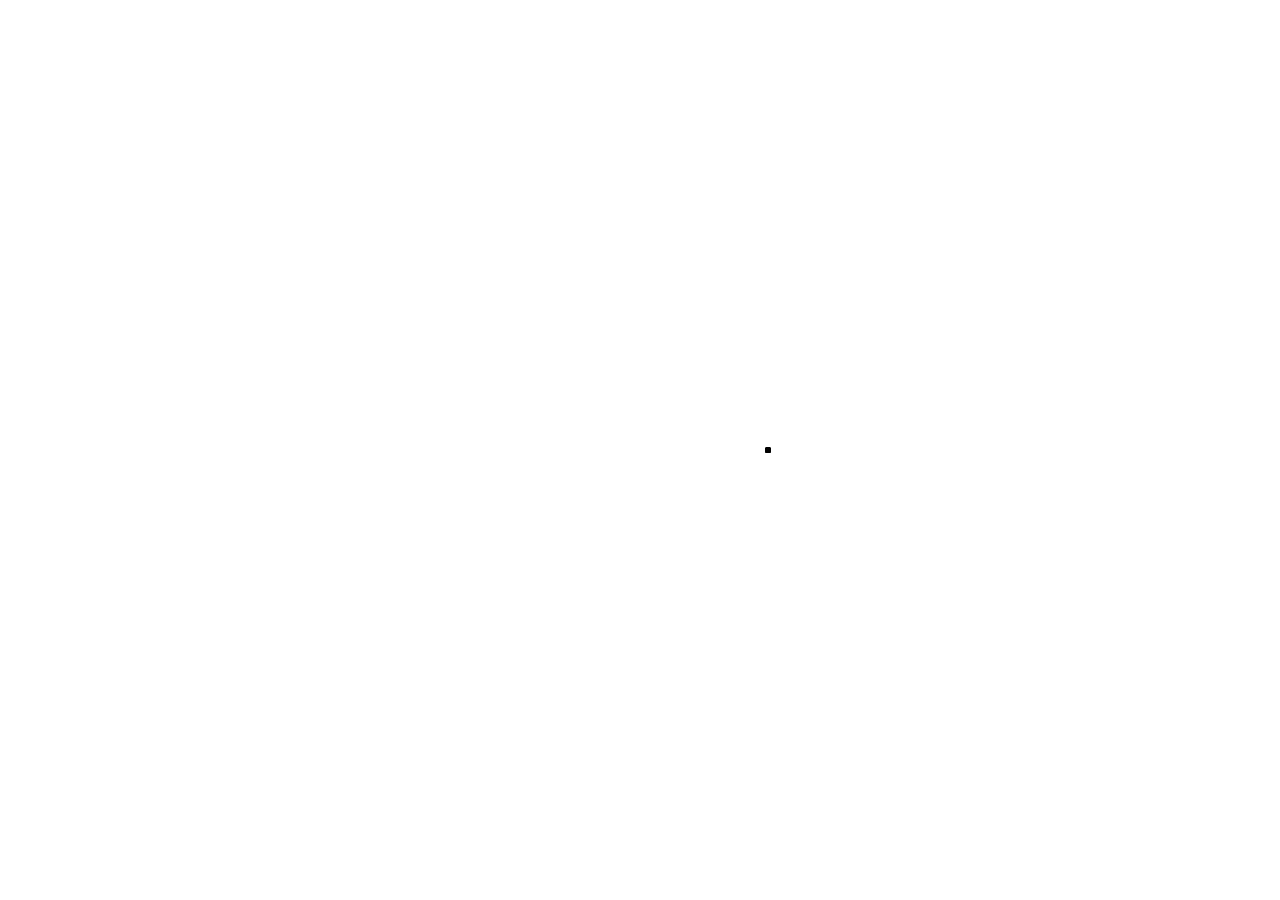
==== index.html @ 074b0ac5 "Initial Commit" ====
<!doctype html>
<html lang="en">
  <head>
    <!-- Required meta tags -->
    <meta charset="utf-8">
    <meta name="viewport" content="width=device-width, initial-scale=1">

    <!-- Bootstrap CSS -->
    <link href="css/bootstrap.min.css" rel="stylesheet">

    <!-- Custom CSS -->
    <link href="css/custom.css" rel="stylesheet">

    <!-- FontAwesome -->
    <link href="font-awesome/css/all.css" rel="stylesheet">

    <title>frederickson.io</title>
  </head>
  <body>
    <div class="firefly"></div>
    <div class="firefly"></div>
    <div class="firefly"></div>
    <div class="firefly"></div>
    <div class="firefly"></div>
    <div class="firefly"></div>
    <div class="firefly"></div>
    <div class="firefly"></div>
    <div class="firefly"></div>
    <div class="firefly"></div>
    <div class="firefly"></div>
    <div class="firefly"></div>
    <div class="firefly"></div>
    <div class="firefly"></div>
    <div class="firefly"></div>
    <main class='container-fluid'>
      <div class='row'>
        <div class="col-12 text-white d-flex align-items-center justify-content-center">
          <h1 class="text-white">Maxwell Frederickson</h1>
        </div>
        <div class="col-12 text-white d-flex align-items-center justify-content-center">
          Software Engineer
        </div>
      </div>
      <div class="row text-white text-center bottom-row">
        <div class="col-xs-12 col-md-4">
          <a class="bottom-icon fab fa-linkedin" href="https://www.linkedin.com/in/mfrederickson/"></a>
        </div>
        <div class="col-xs-12 col-md-4">
          <a class="bottom-icon far fa-file-alt" href="MaxwellFredericksonResume2021.pdf"></a>
        </div>
        <div class="col-xs-12 col-md-4">
          <a class="bottom-icon fas fa-guitar bottom-icon" href="https://www.maxfredmusic.com/"></a>
        </div>
      </div>
    </main>
    <!-- Option 1: Bootstrap Bundle with Popper -->
    <script src="https://cdn.jsdelivr.net/npm/bootstrap@5.0.0-beta3/dist/js/bootstrap.bundle.min.js" integrity="sha384-JEW9xMcG8R+pH31jmWH6WWP0WintQrMb4s7ZOdauHnUtxwoG2vI5DkLtS3qm9Ekf" crossorigin="anonymous"></script>
  </body>
</html>
---- css/custom.css ----
html, body {
  height: 100%;
}

body {
  background: url(https://source.unsplash.com/8pM7nr-X74g/1920x1200);
  /* 28qZyf3ccD0 */
  /* O0ca7sirK9s */
  background-size: cover;
}

.bottom-icon {
  font-size: 100px;
  padding: 20px;
  color: white;
}

a:hover {
  text-decoration: none;
  color: blue;
}


h1 {
  margin-top: 35px;
  font-size: 60px;
}

@media all and (min-width: 1px) and (max-width: 350px) and (orientation: portrait) {
  .bottom-icon {
    font-size: 70px;
    padding: 3px;
  }

  h1 {
    margin-top: 3px;
    font-size: 30px;
  }
}

@media all and (min-height: 1px) and (max-height: 420px) and (orientation: landscape) {
  .bottom-icon {
    font-size: 60px;
    padding: 3px;
  }

  h1 {
    margin-top: 3px;
    font-size: 30px;
  }
}

@media all and (min-width: 1000px) {
  .bottom-icon {
    font-size: 150px;
    padding: 20px;
  }
}

.bottom-row {
  position:absolute;
  bottom:20px;
  width: 100%;
}

.firefly {
  position: fixed;
  left: 50%;
  top: 50%;
  width: 0.4vw;
  height: 0.4vw;
  margin: -0.2vw 0 0 9.8vw;
  animation: ease 200s alternate infinite;
  pointer-events: none;
}
.firefly::before, .firefly::after {
  content: "";
  position: absolute;
  width: 100%;
  height: 100%;
  border-radius: 50%;
  transform-origin: -10vw;
}
.firefly::before {
  background: black;
  opacity: 0.4;
  animation: drift ease alternate infinite;
}
.firefly::after {
  background: white;
  opacity: 0;
  box-shadow: 0 0 0vw 0vw yellow;
  animation: drift ease alternate infinite, flash ease infinite;
}

.firefly:nth-child(1) {
  animation-name: move1;
}
.firefly:nth-child(1)::before {
  animation-duration: 13s;
}
.firefly:nth-child(1)::after {
  animation-duration: 13s, 8017ms;
  animation-delay: 0ms, 2393ms;
}

@keyframes move1 {
  0% {
    transform: translateX(1vw) translateY(-26vh) scale(0.66);
  }
  4% {
    transform: translateX(24vw) translateY(-20vh) scale(0.72);
  }
  8% {
    transform: translateX(-32vw) translateY(-35vh) scale(0.92);
  }
  12% {
    transform: translateX(34vw) translateY(6vh) scale(0.26);
  }
  16% {
    transform: translateX(15vw) translateY(18vh) scale(0.8);
  }
  20% {
    transform: translateX(41vw) translateY(-11vh) scale(0.75);
  }
  24% {
    transform: translateX(9vw) translateY(-29vh) scale(0.31);
  }
  28% {
    transform: translateX(27vw) translateY(41vh) scale(0.69);
  }
  32% {
    transform: translateX(36vw) translateY(23vh) scale(0.41);
  }
  36% {
    transform: translateX(-46vw) translateY(24vh) scale(0.74);
  }
  40% {
    transform: translateX(-47vw) translateY(20vh) scale(0.98);
  }
  44% {
    transform: translateX(35vw) translateY(-5vh) scale(0.51);
  }
  48% {
    transform: translateX(49vw) translateY(-19vh) scale(0.71);
  }
  52% {
    transform: translateX(9vw) translateY(39vh) scale(0.29);
  }
  56% {
    transform: translateX(33vw) translateY(-8vh) scale(0.61);
  }
  60% {
    transform: translateX(49vw) translateY(40vh) scale(0.97);
  }
  64% {
    transform: translateX(-45vw) translateY(-49vh) scale(0.97);
  }
  68% {
    transform: translateX(-22vw) translateY(29vh) scale(0.4);
  }
  72% {
    transform: translateX(-14vw) translateY(0vh) scale(0.73);
  }
  76% {
    transform: translateX(-44vw) translateY(1vh) scale(0.3);
  }
  80% {
    transform: translateX(-37vw) translateY(-49vh) scale(0.32);
  }
  84% {
    transform: translateX(-16vw) translateY(15vh) scale(0.59);
  }
  88% {
    transform: translateX(37vw) translateY(-27vh) scale(0.38);
  }
  92% {
    transform: translateX(-36vw) translateY(-18vh) scale(0.57);
  }
  96% {
    transform: translateX(20vw) translateY(1vh) scale(0.42);
  }
  100% {
    transform: translateX(21vw) translateY(23vh) scale(0.79);
  }
}
.firefly:nth-child(2) {
  animation-name: move2;
}
.firefly:nth-child(2)::before {
  animation-duration: 17s;
}
.firefly:nth-child(2)::after {
  animation-duration: 17s, 6430ms;
  animation-delay: 0ms, 4343ms;
}

@keyframes move2 {
  1% {
    transform: translateX(-7vw) translateY(46vh) scale(0.36);
  }
  5.2631578947% {
    transform: translateX(-33vw) translateY(38vh) scale(0.73);
  }
  10.5263157895% {
    transform: translateX(3vw) translateY(27vh) scale(0.88);
  }
  15.7894736842% {
    transform: translateX(11vw) translateY(5vh) scale(0.71);
  }
  21.0526315789% {
    transform: translateX(22vw) translateY(37vh) scale(0.55);
  }
  26.3157894737% {
    transform: translateX(-16vw) translateY(43vh) scale(0.5);
  }
  31.5789473684% {
    transform: translateX(-8vw) translateY(-38vh) scale(0.97);
  }
  36.8421052632% {
    transform: translateX(-1vw) translateY(43vh) scale(0.79);
  }
  42.1052631579% {
    transform: translateX(42vw) translateY(-31vh) scale(0.68);
  }
  47.3684210526% {
    transform: translateX(-36vw) translateY(-1vh) scale(0.62);
  }
  52.6315789474% {
    transform: translateX(-7vw) translateY(-45vh) scale(0.73);
  }
  57.8947368421% {
    transform: translateX(-14vw) translateY(44vh) scale(0.87);
  }
  63.1578947368% {
    transform: translateX(-37vw) translateY(36vh) scale(0.26);
  }
  68.4210526316% {
    transform: translateX(-6vw) translateY(26vh) scale(0.27);
  }
  73.6842105263% {
    transform: translateX(-37vw) translateY(-10vh) scale(0.69);
  }
  78.9473684211% {
    transform: translateX(-45vw) translateY(-9vh) scale(0.59);
  }
  84.2105263158% {
    transform: translateX(32vw) translateY(23vh) scale(0.42);
  }
  89.4736842105% {
    transform: translateX(40vw) translateY(41vh) scale(0.52);
  }
  94.7368421053% {
    transform: translateX(26vw) translateY(24vh) scale(0.59);
  }
  100% {
    transform: translateX(-48vw) translateY(-28vh) scale(0.53);
  }
}
.firefly:nth-child(3) {
  animation-name: move3;
}
.firefly:nth-child(3)::before {
  animation-duration: 13s;
}
.firefly:nth-child(3)::after {
  animation-duration: 13s, 7075ms;
  animation-delay: 0ms, 676ms;
}

@keyframes move3 {
  0% {
    transform: translateX(31vw) translateY(-9vh) scale(0.6);
  }
  3.7037037037% {
    transform: translateX(-20vw) translateY(-19vh) scale(0.87);
  }
  7.4074074074% {
    transform: translateX(2vw) translateY(-18vh) scale(0.96);
  }
  11.1111111111% {
    transform: translateX(-48vw) translateY(7vh) scale(0.27);
  }
  14.8148148148% {
    transform: translateX(11vw) translateY(0vh) scale(1);
  }
  18.5185185185% {
    transform: translateX(-29vw) translateY(-16vh) scale(1);
  }
  22.2222222222% {
    transform: translateX(31vw) translateY(-2vh) scale(0.76);
  }
  25.9259259259% {
    transform: translateX(-1vw) translateY(7vh) scale(0.4);
  }
  29.6296296296% {
    transform: translateX(30vw) translateY(4vh) scale(0.42);
  }
  33.3333333333% {
    transform: translateX(-2vw) translateY(-9vh) scale(0.28);
  }
  37.037037037% {
    transform: translateX(-24vw) translateY(12vh) scale(0.43);
  }
  40.7407407407% {
    transform: translateX(-37vw) translateY(11vh) scale(0.89);
  }
  44.4444444444% {
    transform: translateX(37vw) translateY(6vh) scale(0.81);
  }
  48.1481481481% {
    transform: translateX(7vw) translateY(-15vh) scale(0.96);
  }
  51.8518518519% {
    transform: translateX(35vw) translateY(32vh) scale(0.36);
  }
  55.5555555556% {
    transform: translateX(27vw) translateY(23vh) scale(0.71);
  }
  59.2592592593% {
    transform: translateX(37vw) translateY(18vh) scale(0.39);
  }
  62.962962963% {
    transform: translateX(18vw) translateY(7vh) scale(0.81);
  }
  66.6666666667% {
    transform: translateX(19vw) translateY(-44vh) scale(0.96);
  }
  70.3703703704% {
    transform: translateX(6vw) translateY(3vh) scale(0.33);
  }
  74.0740740741% {
    transform: translateX(26vw) translateY(18vh) scale(0.92);
  }
  77.7777777778% {
    transform: translateX(12vw) translateY(29vh) scale(0.4);
  }
  81.4814814815% {
    transform: translateX(-29vw) translateY(31vh) scale(0.72);
  }
  85.1851851852% {
    transform: translateX(28vw) translateY(-28vh) scale(0.76);
  }
  88.8888888889% {
    transform: translateX(-10vw) translateY(36vh) scale(0.46);
  }
  92.5925925926% {
    transform: translateX(-4vw) translateY(10vh) scale(0.55);
  }
  96.2962962963% {
    transform: translateX(26vw) translateY(-17vh) scale(0.55);
  }
  100% {
    transform: translateX(13vw) translateY(40vh) scale(0.79);
  }
}
.firefly:nth-child(4) {
  animation-name: move4;
}
.firefly:nth-child(4)::before {
  animation-duration: 18s;
}
.firefly:nth-child(4)::after {
  animation-duration: 18s, 6507ms;
  animation-delay: 0ms, 5935ms;
}

@keyframes move4 {
  0% {
    transform: translateX(33vw) translateY(-19vh) scale(0.29);
  }
  4.347826087% {
    transform: translateX(-9vw) translateY(41vh) scale(0.28);
  }
  8.6956521739% {
    transform: translateX(16vw) translateY(-37vh) scale(0.66);
  }
  13.0434782609% {
    transform: translateX(24vw) translateY(21vh) scale(0.4);
  }
  17.3913043478% {
    transform: translateX(44vw) translateY(38vh) scale(0.48);
  }
  21.7391304348% {
    transform: translateX(27vw) translateY(26vh) scale(0.51);
  }
  26.0869565217% {
    transform: translateX(-48vw) translateY(19vh) scale(0.29);
  }
  30.4347826087% {
    transform: translateX(27vw) translateY(24vh) scale(0.53);
  }
  34.7826086957% {
    transform: translateX(-41vw) translateY(2vh) scale(0.51);
  }
  39.1304347826% {
    transform: translateX(4vw) translateY(0vh) scale(0.64);
  }
  43.4782608696% {
    transform: translateX(-35vw) translateY(32vh) scale(0.6);
  }
  47.8260869565% {
    transform: translateX(30vw) translateY(0vh) scale(0.33);
  }
  52.1739130435% {
    transform: translateX(0vw) translateY(-18vh) scale(0.46);
  }
  56.5217391304% {
    transform: translateX(22vw) translateY(-27vh) scale(0.75);
  }
  60.8695652174% {
    transform: translateX(-26vw) translateY(39vh) scale(0.71);
  }
  65.2173913043% {
    transform: translateX(-32vw) translateY(8vh) scale(0.35);
  }
  69.5652173913% {
    transform: translateX(8vw) translateY(-32vh) scale(0.4);
  }
  73.9130434783% {
    transform: translateX(-34vw) translateY(44vh) scale(0.53);
  }
  78.2608695652% {
    transform: translateX(-23vw) translateY(32vh) scale(0.94);
  }
  82.6086956522% {
    transform: translateX(45vw) translateY(1vh) scale(0.82);
  }
  86.9565217391% {
    transform: translateX(-34vw) translateY(-28vh) scale(0.32);
  }
  91.3043478261% {
    transform: translateX(-2vw) translateY(10vh) scale(0.37);
  }
  95.652173913% {
    transform: translateX(50vw) translateY(-28vh) scale(0.4);
  }
  100% {
    transform: translateX(-36vw) translateY(2vh) scale(0.31);
  }
}
.firefly:nth-child(5) {
  animation-name: move5;
}
.firefly:nth-child(5)::before {
  animation-duration: 15s;
}
.firefly:nth-child(5)::after {
  animation-duration: 15s, 10788ms;
  animation-delay: 0ms, 8272ms;
}

@keyframes move5 {
  0% {
    transform: translateX(11vw) translateY(-42vh) scale(0.73);
  }
  4.347826087% {
    transform: translateX(25vw) translateY(-8vh) scale(0.38);
  }
  8.6956521739% {
    transform: translateX(44vw) translateY(48vh) scale(0.53);
  }
  13.0434782609% {
    transform: translateX(42vw) translateY(8vh) scale(0.77);
  }
  17.3913043478% {
    transform: translateX(-23vw) translateY(-32vh) scale(0.33);
  }
  21.7391304348% {
    transform: translateX(-32vw) translateY(17vh) scale(0.67);
  }
  26.0869565217% {
    transform: translateX(2vw) translateY(8vh) scale(0.98);
  }
  30.4347826087% {
    transform: translateX(-9vw) translateY(-47vh) scale(0.27);
  }
  34.7826086957% {
    transform: translateX(36vw) translateY(2vh) scale(0.73);
  }
  39.1304347826% {
    transform: translateX(-49vw) translateY(-42vh) scale(0.95);
  }
  43.4782608696% {
    transform: translateX(0vw) translateY(18vh) scale(0.8);
  }
  47.8260869565% {
    transform: translateX(-35vw) translateY(-25vh) scale(0.76);
  }
  52.1739130435% {
    transform: translateX(35vw) translateY(-5vh) scale(0.68);
  }
  56.5217391304% {
    transform: translateX(49vw) translateY(35vh) scale(0.42);
  }
  60.8695652174% {
    transform: translateX(7vw) translateY(48vh) scale(0.26);
  }
  65.2173913043% {
    transform: translateX(-29vw) translateY(32vh) scale(0.57);
  }
  69.5652173913% {
    transform: translateX(-39vw) translateY(1vh) scale(0.54);
  }
  73.9130434783% {
    transform: translateX(-35vw) translateY(-10vh) scale(0.72);
  }
  78.2608695652% {
    transform: translateX(-20vw) translateY(23vh) scale(0.97);
  }
  82.6086956522% {
    transform: translateX(10vw) translateY(-49vh) scale(0.28);
  }
  86.9565217391% {
    transform: translateX(-2vw) translateY(1vh) scale(0.63);
  }
  91.3043478261% {
    transform: translateX(47vw) translateY(27vh) scale(0.31);
  }
  95.652173913% {
    transform: translateX(-13vw) translateY(-47vh) scale(0.59);
  }
  100% {
    transform: translateX(6vw) translateY(3vh) scale(0.34);
  }
}
.firefly:nth-child(6) {
  animation-name: move6;
}
.firefly:nth-child(6)::before {
  animation-duration: 13s;
}
.firefly:nth-child(6)::after {
  animation-duration: 13s, 10670ms;
  animation-delay: 0ms, 5419ms;
}

@keyframes move6 {
  0% {
    transform: translateX(-4vw) translateY(44vh) scale(1);
  }
  4% {
    transform: translateX(25vw) translateY(-3vh) scale(0.94);
  }
  8% {
    transform: translateX(17vw) translateY(41vh) scale(0.43);
  }
  12% {
    transform: translateX(-49vw) translateY(-48vh) scale(0.54);
  }
  16% {
    transform: translateX(29vw) translateY(-11vh) scale(0.7);
  }
  20% {
    transform: translateX(43vw) translateY(20vh) scale(0.83);
  }
  24% {
    transform: translateX(-1vw) translateY(18vh) scale(0.86);
  }
  28% {
    transform: translateX(45vw) translateY(-2vh) scale(0.48);
  }
  32% {
    transform: translateX(1vw) translateY(44vh) scale(0.88);
  }
  36% {
    transform: translateX(2vw) translateY(-42vh) scale(0.35);
  }
  40% {
    transform: translateX(31vw) translateY(-37vh) scale(0.55);
  }
  44% {
    transform: translateX(-46vw) translateY(45vh) scale(0.4);
  }
  48% {
    transform: translateX(2vw) translateY(-35vh) scale(0.66);
  }
  52% {
    transform: translateX(6vw) translateY(28vh) scale(0.87);
  }
  56% {
    transform: translateX(-16vw) translateY(22vh) scale(0.43);
  }
  60% {
    transform: translateX(-31vw) translateY(31vh) scale(0.73);
  }
  64% {
    transform: translateX(-24vw) translateY(34vh) scale(0.78);
  }
  68% {
    transform: translateX(-33vw) translateY(-39vh) scale(0.26);
  }
  72% {
    transform: translateX(-40vw) translateY(-46vh) scale(0.47);
  }
  76% {
    transform: translateX(-44vw) translateY(11vh) scale(0.59);
  }
  80% {
    transform: translateX(-14vw) translateY(-42vh) scale(0.4);
  }
  84% {
    transform: translateX(32vw) translateY(11vh) scale(0.34);
  }
  88% {
    transform: translateX(-21vw) translateY(-26vh) scale(0.49);
  }
  92% {
    transform: translateX(-45vw) translateY(-25vh) scale(0.94);
  }
  96% {
    transform: translateX(11vw) translateY(-27vh) scale(0.39);
  }
  100% {
    transform: translateX(29vw) translateY(-48vh) scale(0.58);
  }
}
.firefly:nth-child(7) {
  animation-name: move7;
}
.firefly:nth-child(7)::before {
  animation-duration: 18s;
}
.firefly:nth-child(7)::after {
  animation-duration: 18s, 5641ms;
  animation-delay: 0ms, 2404ms;
}

@keyframes move7 {
  0% {
    transform: translateX(28vw) translateY(-38vh) scale(0.81);
  }
  5.8823529412% {
    transform: translateX(21vw) translateY(49vh) scale(0.37);
  }
  11.7647058824% {
    transform: translateX(11vw) translateY(-46vh) scale(0.58);
  }
  17.6470588235% {
    transform: translateX(20vw) translateY(-6vh) scale(0.73);
  }
  23.5294117647% {
    transform: translateX(39vw) translateY(-15vh) scale(0.45);
  }
  29.4117647059% {
    transform: translateX(41vw) translateY(-33vh) scale(0.71);
  }
  35.2941176471% {
    transform: translateX(-46vw) translateY(-14vh) scale(0.85);
  }
  41.1764705882% {
    transform: translateX(-29vw) translateY(25vh) scale(0.77);
  }
  47.0588235294% {
    transform: translateX(8vw) translateY(32vh) scale(0.81);
  }
  52.9411764706% {
    transform: translateX(50vw) translateY(-4vh) scale(0.74);
  }
  58.8235294118% {
    transform: translateX(-45vw) translateY(28vh) scale(0.72);
  }
  64.7058823529% {
    transform: translateX(24vw) translateY(-45vh) scale(0.78);
  }
  70.5882352941% {
    transform: translateX(-12vw) translateY(-49vh) scale(0.61);
  }
  76.4705882353% {
    transform: translateX(4vw) translateY(-11vh) scale(0.85);
  }
  82.3529411765% {
    transform: translateX(-20vw) translateY(-25vh) scale(0.36);
  }
  88.2352941176% {
    transform: translateX(6vw) translateY(8vh) scale(0.64);
  }
  94.1176470588% {
    transform: translateX(-11vw) translateY(-24vh) scale(0.6);
  }
  100% {
    transform: translateX(24vw) translateY(-49vh) scale(0.79);
  }
}
.firefly:nth-child(8) {
  animation-name: move8;
}
.firefly:nth-child(8)::before {
  animation-duration: 9s;
}
.firefly:nth-child(8)::after {
  animation-duration: 9s, 5098ms;
  animation-delay: 0ms, 5600ms;
}

@keyframes move8 {
  0% {
    transform: translateX(-34vw) translateY(45vh) scale(0.49);
  }
  3.7037037037% {
    transform: translateX(50vw) translateY(8vh) scale(0.56);
  }
  7.4074074074% {
    transform: translateX(-35vw) translateY(45vh) scale(0.49);
  }
  11.1111111111% {
    transform: translateX(-49vw) translateY(-38vh) scale(0.57);
  }
  14.8148148148% {
    transform: translateX(-24vw) translateY(-46vh) scale(0.37);
  }
  18.5185185185% {
    transform: translateX(-44vw) translateY(-41vh) scale(0.52);
  }
  22.2222222222% {
    transform: translateX(-23vw) translateY(-45vh) scale(0.99);
  }
  25.9259259259% {
    transform: translateX(24vw) translateY(-41vh) scale(0.84);
  }
  29.6296296296% {
    transform: translateX(16vw) translateY(-12vh) scale(0.97);
  }
  33.3333333333% {
    transform: translateX(23vw) translateY(-5vh) scale(0.54);
  }
  37.037037037% {
    transform: translateX(43vw) translateY(16vh) scale(0.37);
  }
  40.7407407407% {
    transform: translateX(-29vw) translateY(29vh) scale(1);
  }
  44.4444444444% {
    transform: translateX(31vw) translateY(17vh) scale(0.46);
  }
  48.1481481481% {
    transform: translateX(-30vw) translateY(-3vh) scale(0.56);
  }
  51.8518518519% {
    transform: translateX(14vw) translateY(-11vh) scale(0.46);
  }
  55.5555555556% {
    transform: translateX(-41vw) translateY(40vh) scale(0.59);
  }
  59.2592592593% {
    transform: translateX(-22vw) translateY(26vh) scale(0.58);
  }
  62.962962963% {
    transform: translateX(29vw) translateY(-23vh) scale(0.83);
  }
  66.6666666667% {
    transform: translateX(-45vw) translateY(38vh) scale(0.74);
  }
  70.3703703704% {
    transform: translateX(-45vw) translateY(-46vh) scale(0.94);
  }
  74.0740740741% {
    transform: translateX(-42vw) translateY(-33vh) scale(0.63);
  }
  77.7777777778% {
    transform: translateX(15vw) translateY(33vh) scale(0.58);
  }
  81.4814814815% {
    transform: translateX(5vw) translateY(12vh) scale(0.36);
  }
  85.1851851852% {
    transform: translateX(-33vw) translateY(-10vh) scale(0.53);
  }
  88.8888888889% {
    transform: translateX(20vw) translateY(-14vh) scale(0.34);
  }
  92.5925925926% {
    transform: translateX(11vw) translateY(-27vh) scale(0.84);
  }
  96.2962962963% {
    transform: translateX(-47vw) translateY(-49vh) scale(0.97);
  }
  100% {
    transform: translateX(46vw) translateY(-43vh) scale(0.63);
  }
}
.firefly:nth-child(9) {
  animation-name: move9;
}
.firefly:nth-child(9)::before {
  animation-duration: 17s;
}
.firefly:nth-child(9)::after {
  animation-duration: 17s, 6584ms;
  animation-delay: 0ms, 7592ms;
}

@keyframes move9 {
  0% {
    transform: translateX(-45vw) translateY(-30vh) scale(0.92);
  }
  5.8823529412% {
    transform: translateX(28vw) translateY(-30vh) scale(0.42);
  }
  11.7647058824% {
    transform: translateX(24vw) translateY(-31vh) scale(0.72);
  }
  17.6470588235% {
    transform: translateX(-13vw) translateY(12vh) scale(0.98);
  }
  23.5294117647% {
    transform: translateX(-12vw) translateY(5vh) scale(0.5);
  }
  29.4117647059% {
    transform: translateX(23vw) translateY(-41vh) scale(0.76);
  }
  35.2941176471% {
    transform: translateX(24vw) translateY(-18vh) scale(0.6);
  }
  41.1764705882% {
    transform: translateX(9vw) translateY(-3vh) scale(0.49);
  }
  47.0588235294% {
    transform: translateX(-49vw) translateY(33vh) scale(0.66);
  }
  52.9411764706% {
    transform: translateX(-24vw) translateY(-22vh) scale(0.56);
  }
  58.8235294118% {
    transform: translateX(7vw) translateY(38vh) scale(0.44);
  }
  64.7058823529% {
    transform: translateX(10vw) translateY(-9vh) scale(0.81);
  }
  70.5882352941% {
    transform: translateX(30vw) translateY(11vh) scale(0.52);
  }
  76.4705882353% {
    transform: translateX(32vw) translateY(5vh) scale(0.88);
  }
  82.3529411765% {
    transform: translateX(-45vw) translateY(21vh) scale(1);
  }
  88.2352941176% {
    transform: translateX(10vw) translateY(-23vh) scale(0.39);
  }
  94.1176470588% {
    transform: translateX(28vw) translateY(-40vh) scale(0.53);
  }
  100% {
    transform: translateX(20vw) translateY(-40vh) scale(0.44);
  }
}
.firefly:nth-child(10) {
  animation-name: move10;
}
.firefly:nth-child(10)::before {
  animation-duration: 13s;
}
.firefly:nth-child(10)::after {
  animation-duration: 13s, 9466ms;
  animation-delay: 0ms, 8389ms;
}

@keyframes move10 {
  0% {
    transform: translateX(-2vw) translateY(27vh) scale(0.33);
  }
  4.5454545455% {
    transform: translateX(40vw) translateY(19vh) scale(0.9);
  }
  9.0909090909% {
    transform: translateX(36vw) translateY(23vh) scale(0.99);
  }
  13.6363636364% {
    transform: translateX(-34vw) translateY(-36vh) scale(0.36);
  }
  18.1818181818% {
    transform: translateX(4vw) translateY(5vh) scale(0.43);
  }
  22.7272727273% {
    transform: translateX(19vw) translateY(16vh) scale(0.44);
  }
  27.2727272727% {
    transform: translateX(-39vw) translateY(34vh) scale(0.52);
  }
  31.8181818182% {
    transform: translateX(-34vw) translateY(49vh) scale(0.38);
  }
  36.3636363636% {
    transform: translateX(-4vw) translateY(7vh) scale(0.73);
  }
  40.9090909091% {
    transform: translateX(1vw) translateY(-8vh) scale(0.49);
  }
  45.4545454545% {
    transform: translateX(-29vw) translateY(13vh) scale(1);
  }
  50% {
    transform: translateX(12vw) translateY(9vh) scale(0.42);
  }
  54.5454545455% {
    transform: translateX(21vw) translateY(37vh) scale(0.35);
  }
  59.0909090909% {
    transform: translateX(36vw) translateY(45vh) scale(0.44);
  }
  63.6363636364% {
    transform: translateX(6vw) translateY(-42vh) scale(0.83);
  }
  68.1818181818% {
    transform: translateX(42vw) translateY(-21vh) scale(0.76);
  }
  72.7272727273% {
    transform: translateX(19vw) translateY(5vh) scale(0.3);
  }
  77.2727272727% {
    transform: translateX(11vw) translateY(-5vh) scale(0.71);
  }
  81.8181818182% {
    transform: translateX(39vw) translateY(31vh) scale(0.42);
  }
  86.3636363636% {
    transform: translateX(26vw) translateY(-44vh) scale(0.48);
  }
  90.9090909091% {
    transform: translateX(20vw) translateY(3vh) scale(0.46);
  }
  95.4545454545% {
    transform: translateX(23vw) translateY(-19vh) scale(0.6);
  }
  100% {
    transform: translateX(-47vw) translateY(21vh) scale(0.61);
  }
}
.firefly:nth-child(11) {
  animation-name: move11;
}
.firefly:nth-child(11)::before {
  animation-duration: 16s;
}
.firefly:nth-child(11)::after {
  animation-duration: 16s, 5807ms;
  animation-delay: 0ms, 5514ms;
}

@keyframes move11 {
  0% {
    transform: translateX(-12vw) translateY(44vh) scale(0.33);
  }
  5.8823529412% {
    transform: translateX(-3vw) translateY(-36vh) scale(0.92);
  }
  11.7647058824% {
    transform: translateX(-45vw) translateY(45vh) scale(0.91);
  }
  17.6470588235% {
    transform: translateX(-30vw) translateY(-23vh) scale(0.6);
  }
  23.5294117647% {
    transform: translateX(43vw) translateY(8vh) scale(0.63);
  }
  29.4117647059% {
    transform: translateX(45vw) translateY(-34vh) scale(0.75);
  }
  35.2941176471% {
    transform: translateX(27vw) translateY(39vh) scale(0.62);
  }
  41.1764705882% {
    transform: translateX(32vw) translateY(-2vh) scale(0.47);
  }
  47.0588235294% {
    transform: translateX(-19vw) translateY(33vh) scale(0.67);
  }
  52.9411764706% {
    transform: translateX(32vw) translateY(39vh) scale(0.3);
  }
  58.8235294118% {
    transform: translateX(29vw) translateY(-42vh) scale(0.31);
  }
  64.7058823529% {
    transform: translateX(-5vw) translateY(5vh) scale(0.86);
  }
  70.5882352941% {
    transform: translateX(-43vw) translateY(11vh) scale(0.29);
  }
  76.4705882353% {
    transform: translateX(5vw) translateY(33vh) scale(0.74);
  }
  82.3529411765% {
    transform: translateX(-28vw) translateY(34vh) scale(0.73);
  }
  88.2352941176% {
    transform: translateX(29vw) translateY(32vh) scale(0.68);
  }
  94.1176470588% {
    transform: translateX(33vw) translateY(20vh) scale(0.3);
  }
  100% {
    transform: translateX(30vw) translateY(-23vh) scale(0.78);
  }
}
.firefly:nth-child(12) {
  animation-name: move12;
}
.firefly:nth-child(12)::before {
  animation-duration: 16s;
}
.firefly:nth-child(12)::after {
  animation-duration: 16s, 6586ms;
  animation-delay: 0ms, 7103ms;
}

@keyframes move12 {
  0% {
    transform: translateX(-30vw) translateY(-17vh) scale(0.7);
  }
  4.7619047619% {
    transform: translateX(-39vw) translateY(-42vh) scale(0.59);
  }
  9.5238095238% {
    transform: translateX(9vw) translateY(-4vh) scale(0.55);
  }
  14.2857142857% {
    transform: translateX(-25vw) translateY(-14vh) scale(0.41);
  }
  19.0476190476% {
    transform: translateX(-7vw) translateY(45vh) scale(0.62);
  }
  23.8095238095% {
    transform: translateX(-18vw) translateY(-4vh) scale(0.7);
  }
  28.5714285714% {
    transform: translateX(-21vw) translateY(28vh) scale(0.94);
  }
  33.3333333333% {
    transform: translateX(3vw) translateY(-38vh) scale(0.87);
  }
  38.0952380952% {
    transform: translateX(17vw) translateY(29vh) scale(0.79);
  }
  42.8571428571% {
    transform: translateX(0vw) translateY(-37vh) scale(0.51);
  }
  47.619047619% {
    transform: translateX(46vw) translateY(-19vh) scale(0.63);
  }
  52.380952381% {
    transform: translateX(-24vw) translateY(23vh) scale(0.65);
  }
  57.1428571429% {
    transform: translateX(2vw) translateY(-44vh) scale(1);
  }
  61.9047619048% {
    transform: translateX(-34vw) translateY(44vh) scale(0.26);
  }
  66.6666666667% {
    transform: translateX(-17vw) translateY(-37vh) scale(0.57);
  }
  71.4285714286% {
    transform: translateX(-10vw) translateY(24vh) scale(0.36);
  }
  76.1904761905% {
    transform: translateX(33vw) translateY(-30vh) scale(0.48);
  }
  80.9523809524% {
    transform: translateX(13vw) translateY(-1vh) scale(0.29);
  }
  85.7142857143% {
    transform: translateX(-36vw) translateY(1vh) scale(0.57);
  }
  90.4761904762% {
    transform: translateX(-43vw) translateY(44vh) scale(1);
  }
  95.2380952381% {
    transform: translateX(47vw) translateY(-18vh) scale(0.29);
  }
  100% {
    transform: translateX(-26vw) translateY(-7vh) scale(0.56);
  }
}
.firefly:nth-child(13) {
  animation-name: move13;
}
.firefly:nth-child(13)::before {
  animation-duration: 11s;
}
.firefly:nth-child(13)::after {
  animation-duration: 11s, 6956ms;
  animation-delay: 0ms, 6350ms;
}

@keyframes move13 {
  0% {
    transform: translateX(-6vw) translateY(-33vh) scale(0.98);
  }
  4.5454545455% {
    transform: translateX(16vw) translateY(-11vh) scale(0.27);
  }
  9.0909090909% {
    transform: translateX(-46vw) translateY(21vh) scale(0.64);
  }
  13.6363636364% {
    transform: translateX(-30vw) translateY(-36vh) scale(0.99);
  }
  18.1818181818% {
    transform: translateX(21vw) translateY(-49vh) scale(0.64);
  }
  22.7272727273% {
    transform: translateX(25vw) translateY(-40vh) scale(0.66);
  }
  27.2727272727% {
    transform: translateX(-34vw) translateY(-37vh) scale(0.76);
  }
  31.8181818182% {
    transform: translateX(8vw) translateY(-30vh) scale(0.84);
  }
  36.3636363636% {
    transform: translateX(21vw) translateY(-11vh) scale(0.43);
  }
  40.9090909091% {
    transform: translateX(38vw) translateY(39vh) scale(0.8);
  }
  45.4545454545% {
    transform: translateX(23vw) translateY(-36vh) scale(0.32);
  }
  50% {
    transform: translateX(-6vw) translateY(31vh) scale(0.96);
  }
  54.5454545455% {
    transform: translateX(-9vw) translateY(-40vh) scale(0.95);
  }
  59.0909090909% {
    transform: translateX(27vw) translateY(-47vh) scale(0.78);
  }
  63.6363636364% {
    transform: translateX(27vw) translateY(14vh) scale(0.53);
  }
  68.1818181818% {
    transform: translateX(-12vw) translateY(-34vh) scale(0.49);
  }
  72.7272727273% {
    transform: translateX(-7vw) translateY(-28vh) scale(0.88);
  }
  77.2727272727% {
    transform: translateX(-23vw) translateY(-4vh) scale(0.44);
  }
  81.8181818182% {
    transform: translateX(13vw) translateY(29vh) scale(0.79);
  }
  86.3636363636% {
    transform: translateX(22vw) translateY(-29vh) scale(0.65);
  }
  90.9090909091% {
    transform: translateX(18vw) translateY(-29vh) scale(0.58);
  }
  95.4545454545% {
    transform: translateX(-43vw) translateY(-37vh) scale(0.39);
  }
  100% {
    transform: translateX(-30vw) translateY(-40vh) scale(1);
  }
}
.firefly:nth-child(14) {
  animation-name: move14;
}
.firefly:nth-child(14)::before {
  animation-duration: 12s;
}
.firefly:nth-child(14)::after {
  animation-duration: 12s, 6554ms;
  animation-delay: 0ms, 5082ms;
}

@keyframes move14 {
  0% {
    transform: translateX(30vw) translateY(28vh) scale(0.72);
  }
  3.8461538462% {
    transform: translateX(23vw) translateY(-37vh) scale(0.68);
  }
  7.6923076923% {
    transform: translateX(17vw) translateY(-45vh) scale(0.43);
  }
  11.5384615385% {
    transform: translateX(17vw) translateY(-47vh) scale(0.61);
  }
  15.3846153846% {
    transform: translateX(17vw) translateY(-8vh) scale(0.55);
  }
  19.2307692308% {
    transform: translateX(43vw) translateY(-35vh) scale(0.29);
  }
  23.0769230769% {
    transform: translateX(34vw) translateY(37vh) scale(0.85);
  }
  26.9230769231% {
    transform: translateX(22vw) translateY(-12vh) scale(0.5);
  }
  30.7692307692% {
    transform: translateX(22vw) translateY(-26vh) scale(0.82);
  }
  34.6153846154% {
    transform: translateX(-19vw) translateY(35vh) scale(0.85);
  }
  38.4615384615% {
    transform: translateX(4vw) translateY(43vh) scale(0.73);
  }
  42.3076923077% {
    transform: translateX(-42vw) translateY(14vh) scale(0.96);
  }
  46.1538461538% {
    transform: translateX(-10vw) translateY(-10vh) scale(0.48);
  }
  50% {
    transform: translateX(-47vw) translateY(-40vh) scale(0.48);
  }
  53.8461538462% {
    transform: translateX(-18vw) translateY(-15vh) scale(0.65);
  }
  57.6923076923% {
    transform: translateX(33vw) translateY(41vh) scale(0.71);
  }
  61.5384615385% {
    transform: translateX(22vw) translateY(-43vh) scale(0.54);
  }
  65.3846153846% {
    transform: translateX(36vw) translateY(-5vh) scale(0.63);
  }
  69.2307692308% {
    transform: translateX(49vw) translateY(-29vh) scale(0.26);
  }
  73.0769230769% {
    transform: translateX(-33vw) translateY(-44vh) scale(0.44);
  }
  76.9230769231% {
    transform: translateX(14vw) translateY(26vh) scale(0.27);
  }
  80.7692307692% {
    transform: translateX(44vw) translateY(39vh) scale(0.97);
  }
  84.6153846154% {
    transform: translateX(21vw) translateY(9vh) scale(0.55);
  }
  88.4615384615% {
    transform: translateX(-33vw) translateY(-21vh) scale(1);
  }
  92.3076923077% {
    transform: translateX(-17vw) translateY(37vh) scale(0.47);
  }
  96.1538461538% {
    transform: translateX(13vw) translateY(27vh) scale(0.37);
  }
  100% {
    transform: translateX(-7vw) translateY(50vh) scale(0.72);
  }
}
.firefly:nth-child(15) {
  animation-name: move15;
}
.firefly:nth-child(15)::before {
  animation-duration: 9s;
}
.firefly:nth-child(15)::after {
  animation-duration: 9s, 10948ms;
  animation-delay: 0ms, 1275ms;
}

@keyframes move15 {
  0% {
    transform: translateX(-41vw) translateY(-1vh) scale(0.33);
  }
  3.8461538462% {
    transform: translateX(-40vw) translateY(-8vh) scale(0.36);
  }
  7.6923076923% {
    transform: translateX(12vw) translateY(11vh) scale(0.72);
  }
  11.5384615385% {
    transform: translateX(35vw) translateY(-40vh) scale(0.87);
  }
  15.3846153846% {
    transform: translateX(36vw) translateY(34vh) scale(0.84);
  }
  19.2307692308% {
    transform: translateX(29vw) translateY(4vh) scale(0.69);
  }
  23.0769230769% {
    transform: translateX(16vw) translateY(-42vh) scale(0.26);
  }
  26.9230769231% {
    transform: translateX(34vw) translateY(-13vh) scale(0.69);
  }
  30.7692307692% {
    transform: translateX(-25vw) translateY(-17vh) scale(0.84);
  }
  34.6153846154% {
    transform: translateX(18vw) translateY(-19vh) scale(0.58);
  }
  38.4615384615% {
    transform: translateX(37vw) translateY(-45vh) scale(0.8);
  }
  42.3076923077% {
    transform: translateX(36vw) translateY(-7vh) scale(0.93);
  }
  46.1538461538% {
    transform: translateX(16vw) translateY(-28vh) scale(0.34);
  }
  50% {
    transform: translateX(-33vw) translateY(-2vh) scale(0.42);
  }
  53.8461538462% {
    transform: translateX(7vw) translateY(46vh) scale(0.85);
  }
  57.6923076923% {
    transform: translateX(-40vw) translateY(-8vh) scale(0.47);
  }
  61.5384615385% {
    transform: translateX(12vw) translateY(5vh) scale(0.75);
  }
  65.3846153846% {
    transform: translateX(41vw) translateY(41vh) scale(0.73);
  }
  69.2307692308% {
    transform: translateX(27vw) translateY(7vh) scale(0.59);
  }
  73.0769230769% {
    transform: translateX(36vw) translateY(-25vh) scale(0.67);
  }
  76.9230769231% {
    transform: translateX(-28vw) translateY(25vh) scale(0.47);
  }
  80.7692307692% {
    transform: translateX(30vw) translateY(4vh) scale(0.83);
  }
  84.6153846154% {
    transform: translateX(42vw) translateY(46vh) scale(0.44);
  }
  88.4615384615% {
    transform: translateX(40vw) translateY(-13vh) scale(0.66);
  }
  92.3076923077% {
    transform: translateX(41vw) translateY(-9vh) scale(0.91);
  }
  96.1538461538% {
    transform: translateX(49vw) translateY(-48vh) scale(0.61);
  }
  100% {
    transform: translateX(7vw) translateY(26vh) scale(0.69);
  }
}
@keyframes drift {
  0% {
    transform: rotate(0deg);
  }
  100% {
    transform: rotate(360deg);
  }
}
@keyframes flash {
  0%, 30%, 100% {
    opacity: 0;
    box-shadow: 0 0 0vw 0vw yellow;
  }
  5% {
    opacity: 1;
    box-shadow: 0 0 2vw 0.4vw yellow;
  }
}
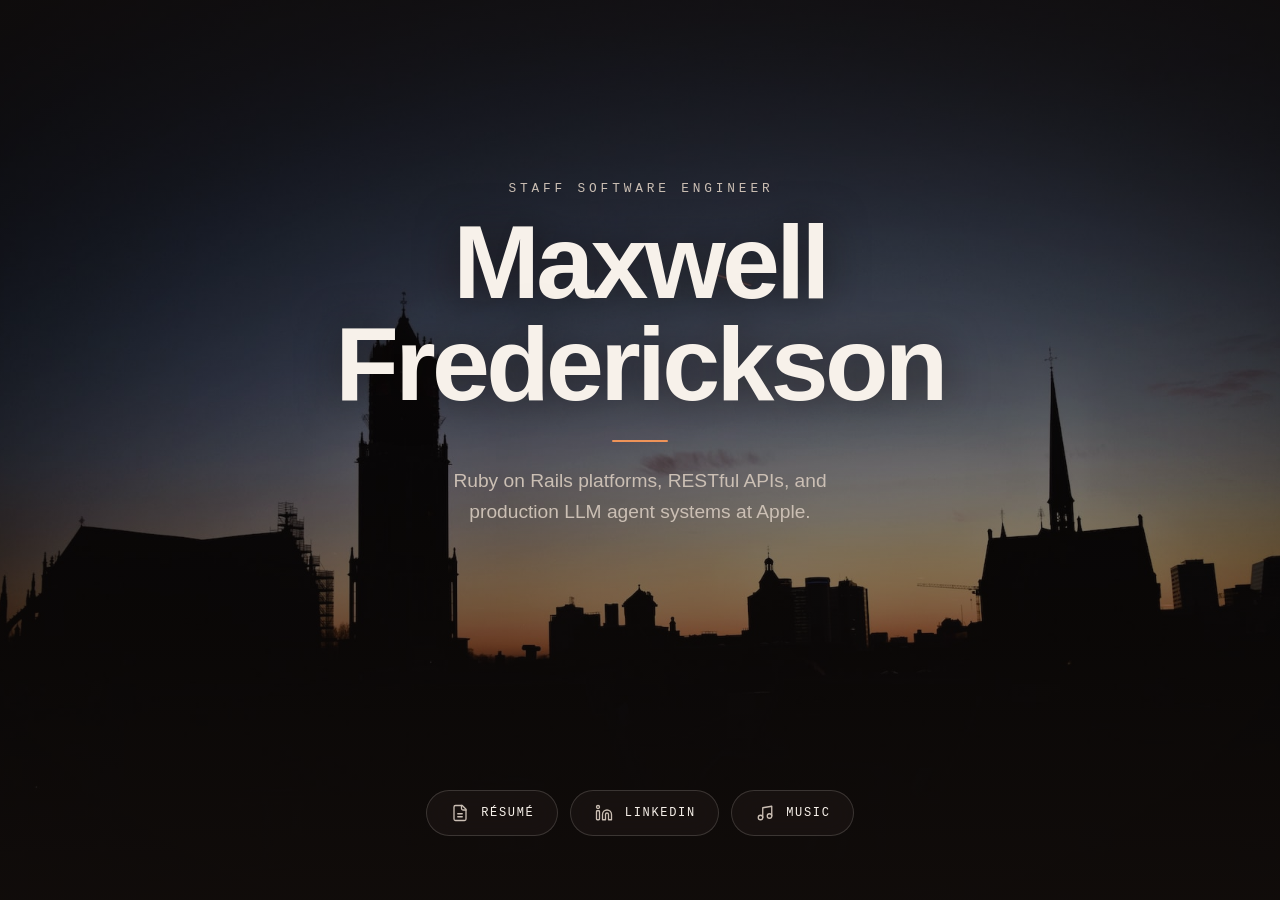
==== commit 6aabbfe8: "Initial commit" ====
--- a/index.html
+++ b/index.html
@@ -1,59 +1,76 @@
 <!doctype html>
 <html lang="en">
   <head>
-    <!-- Required meta tags -->
     <meta charset="utf-8">
     <meta name="viewport" content="width=device-width, initial-scale=1">
 
-    <!-- Bootstrap CSS -->
-    <link href="css/bootstrap.min.css" rel="stylesheet">
+    <title>Maxwell Frederickson — Staff Software Engineer</title>
+    <meta name="description" content="Maxwell Frederickson is a Staff Software Engineer and Technical Lead at Apple, building Ruby on Rails platforms, RESTful APIs, and production LLM agent systems.">
+    <meta name="author" content="Maxwell Frederickson">
+    <link rel="canonical" href="https://www.frederickson.io/">
 
-    <!-- Custom CSS -->
-    <link href="css/custom.css" rel="stylesheet">
+    <meta name="theme-color" content="#16110E">
+    <meta name="color-scheme" content="dark">
 
-    <!-- FontAwesome -->
-    <link href="font-awesome/css/all.css" rel="stylesheet">
+    <meta property="og:type" content="website">
+    <meta property="og:url" content="https://www.frederickson.io/">
+    <meta property="og:site_name" content="frederickson.io">
+    <meta property="og:title" content="Maxwell Frederickson — Staff Software Engineer">
+    <meta property="og:description" content="Staff Software Engineer and Technical Lead at Apple. Ruby on Rails platforms, RESTful APIs, and production LLM agent systems.">
+    <meta property="og:image" content="https://www.frederickson.io/images/og-card.jpg">
+    <meta property="og:image:width" content="1200">
+    <meta property="og:image:height" content="630">
+    <meta property="og:image:alt" content="Maxwell Frederickson — Staff Software Engineer">
+    <meta name="twitter:card" content="summary_large_image">
 
-    <title>frederickson.io</title>
+    <link rel="icon" href="images/favicon.svg" type="image/svg+xml">
+    <link rel="apple-touch-icon" href="images/apple-touch-icon.png">
+
+    <link rel="preload" as="image" href="images/utrecht.jpeg" fetchpriority="high">
+    <link rel="stylesheet" href="css/site.css">
+    <script src="js/fireflies.js" defer></script>
   </head>
+
   <body>
-    <div class="firefly"></div>
-    <div class="firefly"></div>
-    <div class="firefly"></div>
-    <div class="firefly"></div>
-    <div class="firefly"></div>
-    <div class="firefly"></div>
-    <div class="firefly"></div>
-    <div class="firefly"></div>
-    <div class="firefly"></div>
-    <div class="firefly"></div>
-    <div class="firefly"></div>
-    <div class="firefly"></div>
-    <div class="firefly"></div>
-    <div class="firefly"></div>
-    <div class="firefly"></div>
-    <main class='container-fluid'>
-      <div class='row'>
-        <div class="col-12 text-white d-flex align-items-center justify-content-center">
-          <h1 class="text-white">Maxwell Frederickson</h1>
-        </div>
-        <div class="col-12 text-white d-flex align-items-center justify-content-center">
-          Software Engineer
-        </div>
+    <div class="fireflies" aria-hidden="true"></div>
+
+    <main class="hero">
+      <div class="identity">
+        <p class="eyebrow">Staff Software Engineer</p>
+        <h1 class="name">Maxwell Frederickson</h1>
+        <hr class="rule" aria-hidden="true">
+        <p class="tagline">Ruby on Rails platforms, RESTful APIs, and production LLM agent systems at Apple.</p>
       </div>
-      <div class="row text-white text-center bottom-row">
-        <div class="col-xs-12 col-md-4">
-          <a class="bottom-icon fab fa-linkedin" href="https://www.linkedin.com/in/mfrederickson/"></a>
-        </div>
-        <div class="col-xs-12 col-md-4">
-          <a class="bottom-icon far fa-file-alt" href="MaxwellFredericksonResume2021.pdf"></a>
-        </div>
-        <div class="col-xs-12 col-md-4">
-          <a class="bottom-icon fas fa-guitar bottom-icon" href="https://www.maxfredmusic.com/"></a>
-        </div>
-      </div>
+
+      <nav class="links" aria-label="Find me elsewhere">
+        <a class="pill" href="MaxwellFredericksonResume2026.pdf" target="_blank" rel="noopener">
+          <svg class="pill-icon" viewBox="0 0 24 24" aria-hidden="true" focusable="false">
+            <path d="M15 2H6a2 2 0 0 0-2 2v16a2 2 0 0 0 2 2h12a2 2 0 0 0 2-2V7Z"/>
+            <path d="M14 2v4a2 2 0 0 0 2 2h4"/>
+            <path d="M9 13h6"/>
+            <path d="M9 17h6"/>
+          </svg>
+          <span class="pill-label">Résumé</span>
+        </a>
+
+        <a class="pill" href="https://www.linkedin.com/in/mfrederickson/" target="_blank" rel="noopener">
+          <svg class="pill-icon" viewBox="0 0 24 24" aria-hidden="true" focusable="false">
+            <path d="M16 8a6 6 0 0 1 6 6v7h-4v-7a2 2 0 0 0-4 0v7h-4v-7a6 6 0 0 1 6-6Z"/>
+            <rect x="2" y="9" width="4" height="12" rx="1"/>
+            <circle cx="4" cy="4" r="2"/>
+          </svg>
+          <span class="pill-label">LinkedIn</span>
+        </a>
+
+        <a class="pill" href="https://www.maxfredmusic.com/" target="_blank" rel="noopener">
+          <svg class="pill-icon" viewBox="0 0 24 24" aria-hidden="true" focusable="false">
+            <path d="M9 18V5l12-2v13"/>
+            <circle cx="6" cy="18" r="3"/>
+            <circle cx="18" cy="16" r="3"/>
+          </svg>
+          <span class="pill-label">Music</span>
+        </a>
+      </nav>
     </main>
-    <!-- Option 1: Bootstrap Bundle with Popper -->
-    <script src="https://cdn.jsdelivr.net/npm/bootstrap@5.0.0-beta3/dist/js/bootstrap.bundle.min.js" integrity="sha384-JEW9xMcG8R+pH31jmWH6WWP0WintQrMb4s7ZOdauHnUtxwoG2vI5DkLtS3qm9Ekf" crossorigin="anonymous"></script>
   </body>
 </html>
--- a/css/site.css
+++ b/css/site.css
@@ -0,0 +1,351 @@
+/* ==========================================================================
+   frederickson.io
+   Warm-dark splash over a dusk skyline. No frameworks, no web fonts,
+   no third-party requests.
+   ========================================================================== */
+
+:root {
+  color-scheme: dark;
+
+  /* Surface — warm neutrals, never cold gray */
+  --ink-0: #16110e;   /* deepest; page base behind the photo */
+  --ink-1: #1f1916;   /* raised surface — link pills */
+
+  /* Text */
+  --sand-0: #f7f1ea;  /* primary */
+  --sand-1: #cbbfb4;  /* secondary */
+
+  /* Accent — the amber already living in the photograph's horizon.
+     Used for exactly three things: the rule, link hover/focus, fireflies. */
+  --accent: #f0955a;
+  --accent-soft: rgba(240, 149, 90, 0.14);
+
+  --hairline: rgba(247, 241, 234, 0.16);
+
+  /* Rhythm — 4px scale */
+  --space-1: 0.25rem;
+  --space-2: 0.5rem;
+  --space-3: 0.75rem;
+  --space-4: 1rem;
+  --space-5: 1.5rem;
+  --space-6: 2rem;
+  --space-7: 3rem;
+  --space-8: 4rem;
+
+  --sans: -apple-system, BlinkMacSystemFont, "Segoe UI", Inter, Roboto,
+    Helvetica, Arial, sans-serif;
+  --mono: ui-monospace, SFMono-Regular, "SF Mono", Menlo, Consolas,
+    "Liberation Mono", monospace;
+
+  --ease: cubic-bezier(0.22, 0.61, 0.36, 1);
+}
+
+*,
+*::before,
+*::after {
+  box-sizing: border-box;
+}
+
+html {
+  -webkit-text-size-adjust: 100%;
+}
+
+body {
+  margin: 0;
+  min-height: 100svh;
+  font-family: var(--sans);
+  color: var(--sand-0);
+  background-color: var(--ink-0);
+
+  /* Scrim first, photograph second — one paint, no extra elements.
+     The stops track the image: dark sky up top, amber horizon at ~70%,
+     near-black rooftops below. Each stop buys contrast where text lands. */
+  background-image:
+    linear-gradient(
+      180deg,
+      rgba(18, 13, 11, 0.74) 0%,
+      rgba(18, 13, 11, 0.5) 26%,
+      rgba(18, 13, 11, 0.32) 52%,
+      rgba(18, 13, 11, 0.52) 72%,
+      rgba(18, 13, 11, 0.9) 100%
+    ),
+    url(../images/utrecht.jpeg);
+  background-repeat: no-repeat;
+  background-size: cover;
+  background-position: center;
+  -webkit-font-smoothing: antialiased;
+}
+
+/* --------------------------------------------------------------------------
+   Layout
+   -------------------------------------------------------------------------- */
+
+.hero {
+  position: relative;
+  z-index: 2;
+  min-height: 100svh;
+  display: flex;
+  flex-direction: column;
+  align-items: center;
+  gap: var(--space-7);
+  padding: clamp(var(--space-5), 5vw, var(--space-8));
+  text-align: center;
+}
+
+.identity {
+  /* Sits in the upper third, over the darkest part of the sky. */
+  margin-top: clamp(var(--space-6), 13vh, 9rem);
+  max-width: 46rem;
+}
+
+/* --------------------------------------------------------------------------
+   Typography
+   -------------------------------------------------------------------------- */
+
+.eyebrow {
+  margin: 0 0 var(--space-4);
+  font-family: var(--mono);
+  font-size: clamp(0.7rem, 1.5vw, 0.8rem);
+  font-weight: 500;
+  letter-spacing: 0.3em;
+  text-transform: uppercase;
+  color: var(--sand-1);
+  /* Balance half the trailing letter-space so centered text reads centered. */
+  text-indent: 0.15em;
+}
+
+.name {
+  margin: 0;
+  font-size: clamp(2.5rem, 9.5vw, 6.5rem);
+  font-weight: 700;
+  line-height: 0.98;
+  letter-spacing: -0.035em;
+  text-wrap: balance;
+  text-shadow: 0 2px 40px rgba(18, 13, 11, 0.6);
+}
+
+.rule {
+  width: 3.5rem;
+  height: 2px;
+  margin: var(--space-5) auto;
+  border: 0;
+  border-radius: 2px;
+  background: var(--accent);
+}
+
+.tagline {
+  margin: 0 auto;
+  max-width: 38ch;
+  font-size: clamp(1rem, 2.1vw, 1.2rem);
+  line-height: 1.6;
+  color: var(--sand-1);
+  text-wrap: pretty;
+}
+
+/* --------------------------------------------------------------------------
+   Links
+   -------------------------------------------------------------------------- */
+
+.links {
+  /* Pushed to the bottom in normal flow — collapses gracefully instead of
+     overlapping when the viewport gets short.
+
+     Narrow screens stack the three full-width, the way the old Bootstrap
+     `col-12 col-md-4` did. Three pills will not sit on one phone line, and
+     letting them wrap gives you a lopsided 2 + 1. */
+  margin-top: auto;
+  display: flex;
+  flex-direction: column;
+  align-items: stretch;
+  width: 100%;
+  max-width: 19rem;
+  gap: var(--space-3);
+}
+
+@media (min-width: 34rem) {
+  .links {
+    flex-direction: row;
+    flex-wrap: wrap;
+    justify-content: center;
+    width: auto;
+    max-width: none;
+  }
+}
+
+.pill {
+  display: inline-flex;
+  align-items: center;
+  justify-content: center;
+  gap: var(--space-3);
+  padding: var(--space-3) var(--space-5);
+  min-height: 2.875rem; /* 46px — comfortable touch target */
+
+  font-family: var(--mono);
+  font-size: 0.75rem;
+  font-weight: 500;
+  letter-spacing: 0.14em;
+  text-transform: uppercase;
+  text-decoration: none;
+  color: var(--sand-0);
+
+  background: rgba(31, 25, 22, 0.55);
+  border: 1px solid var(--hairline);
+  border-radius: 999px;
+  -webkit-backdrop-filter: blur(14px) saturate(1.3);
+  backdrop-filter: blur(14px) saturate(1.3);
+
+  transition:
+    transform 0.25s var(--ease),
+    border-color 0.25s var(--ease),
+    background-color 0.25s var(--ease),
+    color 0.25s var(--ease);
+}
+
+.pill-icon {
+  width: 1.125rem;
+  height: 1.125rem;
+  flex: none;
+  fill: none;
+  stroke: currentColor;
+  stroke-width: 1.75;
+  stroke-linecap: round;
+  stroke-linejoin: round;
+  color: var(--sand-1);
+  transition: color 0.25s var(--ease);
+}
+
+.pill-label {
+  /* Offset the trailing tracking so the label optically centers. */
+  margin-right: -0.14em;
+}
+
+.pill:hover,
+.pill:focus-visible {
+  transform: translateY(-2px);
+  border-color: var(--accent);
+  background-color: var(--accent-soft);
+  color: var(--sand-0);
+}
+
+.pill:hover .pill-icon,
+.pill:focus-visible .pill-icon {
+  color: var(--accent);
+}
+
+.pill:focus-visible {
+  outline: 2px solid var(--accent);
+  outline-offset: 3px;
+}
+
+.pill:active {
+  transform: translateY(0);
+}
+
+/* Stacked phone layout — full-width targets, so size them for a thumb. */
+@media (max-width: 33.9375rem) {
+  .links {
+    gap: var(--space-4);
+  }
+
+  .pill {
+    min-height: 3.5rem;
+    padding: var(--space-4) var(--space-5);
+    gap: var(--space-4);
+    font-size: 0.875rem;
+    letter-spacing: 0.16em;
+  }
+
+  .pill-icon {
+    width: 1.5rem;
+    height: 1.5rem;
+    stroke-width: 1.6;
+  }
+}
+
+/* --------------------------------------------------------------------------
+   Fireflies — elements are created by js/fireflies.js
+   -------------------------------------------------------------------------- */
+
+.fireflies {
+  position: fixed;
+  inset: 0;
+  z-index: 1;
+  overflow: hidden;
+  pointer-events: none;
+  contain: layout paint;
+}
+
+.firefly {
+  position: absolute;
+  top: 0;
+  left: 0;
+  border-radius: 50%;
+  background: #fff6ec;
+  box-shadow:
+    0 0 6px 1px rgba(255, 214, 170, 0.9),
+    0 0 16px 4px var(--accent),
+    0 0 34px 10px rgba(240, 149, 90, 0.35);
+  opacity: 0;
+  will-change: transform, opacity;
+}
+
+/* --------------------------------------------------------------------------
+   Motion preferences
+   -------------------------------------------------------------------------- */
+
+@media (prefers-reduced-motion: reduce) {
+  *,
+  *::before,
+  *::after {
+    animation-duration: 0.01ms !important;
+    animation-iteration-count: 1 !important;
+    transition-duration: 0.01ms !important;
+  }
+
+  .pill:hover,
+  .pill:focus-visible {
+    transform: none;
+  }
+}
+
+/* --------------------------------------------------------------------------
+   Short viewports (landscape phones) — tighten the rhythm, keep the layout
+   -------------------------------------------------------------------------- */
+
+@media (max-height: 480px) {
+  .hero {
+    gap: var(--space-5);
+  }
+
+  .identity {
+    margin-top: var(--space-4);
+  }
+
+  .rule {
+    margin-block: var(--space-3);
+  }
+
+  .tagline {
+    display: none;
+  }
+
+  /* No room to stack — a short viewport needs the row back even when narrow. */
+  .links {
+    flex-direction: row;
+    flex-wrap: wrap;
+    justify-content: center;
+    width: auto;
+    max-width: none;
+  }
+}
+
+/* --------------------------------------------------------------------------
+   404
+   -------------------------------------------------------------------------- */
+
+.notfound-code {
+  font-family: var(--mono);
+  font-size: clamp(0.7rem, 1.5vw, 0.8rem);
+  letter-spacing: 0.3em;
+  color: var(--accent);
+}
